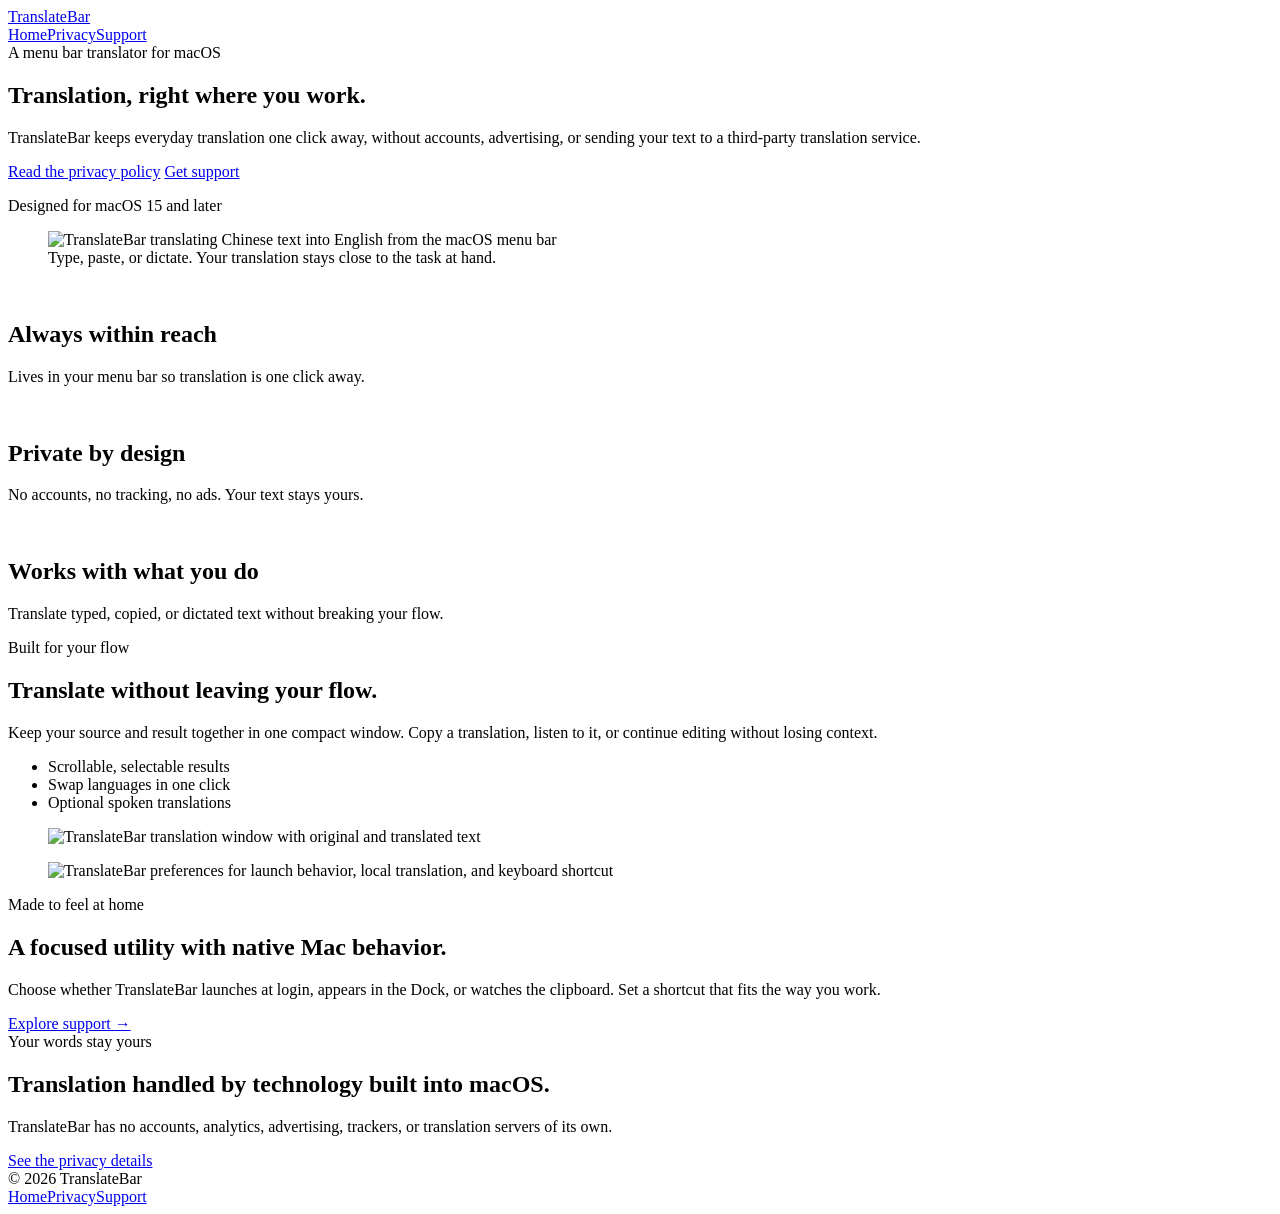
==== Website/index.html @ 60d1eb85 "Release v0.2.0" ====
<!doctype html>
<html lang="en">
<head>
  <meta charset="utf-8">
  <meta name="viewport" content="width=device-width, initial-scale=1">
  <meta name="description" content="Meet TranslateBar, a focused, private menu bar translation utility for macOS.">
  <title>TranslateBar — Translation, right where you work</title>
  <link rel="icon" type="image/png" href="/favicon.png?v=20260722-4">
  <link rel="stylesheet" href="/styles.css?v=20260722-3">
</head>
<body class="home-page">
  <header class="site-nav nav-shell glass-surface">
    <a class="brand" href="/" aria-label="TranslateBar home"><img src="/app-icon.png" alt="">TranslateBar</a>
    <nav class="nav-links" aria-label="Primary navigation"><a href="/" aria-current="page">Home</a><a href="/privacy/">Privacy</a><a href="/support/">Support</a></nav>
  </header>

  <main>
    <section class="hero shell-wide" aria-labelledby="hero-title">
      <div class="hero-copy">
        <span class="eyebrow">A menu bar translator for macOS</span>
        <h1 id="hero-title">Translation, right where you work.</h1>
        <p class="lede">TranslateBar keeps everyday translation one click away, without accounts, advertising, or sending your text to a third-party translation service.</p>
        <div class="hero-actions">
          <a class="button" href="/privacy/">Read the privacy policy</a>
          <a class="button button-secondary" href="/support/">Get support</a>
        </div>
        <p class="availability"><span aria-hidden="true"></span>Designed for macOS 15 and later</p>
      </div>

      <figure class="product-stage glass-surface">
        <div class="product-window">
          <img src="/assets/translatebar-window.png" alt="TranslateBar translating Chinese text into English from the macOS menu bar">
        </div>
        <figcaption>Type, paste, or dictate. Your translation stays close to the task at hand.</figcaption>
      </figure>
    </section>

    <section class="benefit-strip shell-wide glass-surface" aria-label="TranslateBar benefits">
      <article>
        <img src="/assets/feature-nearby.png" alt="" aria-hidden="true">
        <div><h2>Always within reach</h2><p>Lives in your menu bar so translation is one click away.</p></div>
      </article>
      <article>
        <img src="/assets/feature-private.png" alt="" aria-hidden="true">
        <div><h2>Private by design</h2><p>No accounts, no tracking, no ads. Your text stays yours.</p></div>
      </article>
      <article>
        <img src="/assets/feature-workflow.png" alt="" aria-hidden="true">
        <div><h2>Works with what you do</h2><p>Translate typed, copied, or dictated text without breaking your flow.</p></div>
      </article>
    </section>

    <section class="feature-module flow-module shell-wide glass-surface" aria-labelledby="flow-title">
      <div class="module-copy">
        <span class="eyebrow">Built for your flow</span>
        <h2 id="flow-title">Translate without leaving your flow.</h2>
        <p>Keep your source and result together in one compact window. Copy a translation, listen to it, or continue editing without losing context.</p>
        <ul class="detail-list">
          <li>Scrollable, selectable results</li>
          <li>Swap languages in one click</li>
          <li>Optional spoken translations</li>
        </ul>
      </div>
      <figure class="module-visual window-visual">
        <img src="/assets/translatebar-window.png" alt="TranslateBar translation window with original and translated text">
      </figure>
    </section>

    <section class="feature-module preferences-module shell-wide glass-surface" aria-labelledby="native-title">
      <figure class="module-visual preferences-visual">
        <img src="/assets/translatebar-preferences.png" alt="TranslateBar preferences for launch behavior, local translation, and keyboard shortcut">
      </figure>
      <div class="module-copy">
        <span class="eyebrow">Made to feel at home</span>
        <h2 id="native-title">A focused utility with native Mac behavior.</h2>
        <p>Choose whether TranslateBar launches at login, appears in the Dock, or watches the clipboard. Set a shortcut that fits the way you work.</p>
        <a class="text-link" href="/support/">Explore support <span aria-hidden="true">→</span></a>
      </div>
    </section>

    <section class="privacy-callout shell-wide glass-surface" aria-labelledby="privacy-title">
      <div>
        <span class="eyebrow">Your words stay yours</span>
        <h2 id="privacy-title">Translation handled by technology built into macOS.</h2>
        <p>TranslateBar has no accounts, analytics, advertising, trackers, or translation servers of its own.</p>
      </div>
      <a class="button button-secondary" href="/privacy/">See the privacy details</a>
    </section>
  </main>

  <footer class="site-footer shell-wide"><span>© 2026 TranslateBar</span><div><a href="/">Home</a><a href="/privacy/">Privacy</a><a href="/support/">Support</a></div></footer>
</body>
</html>
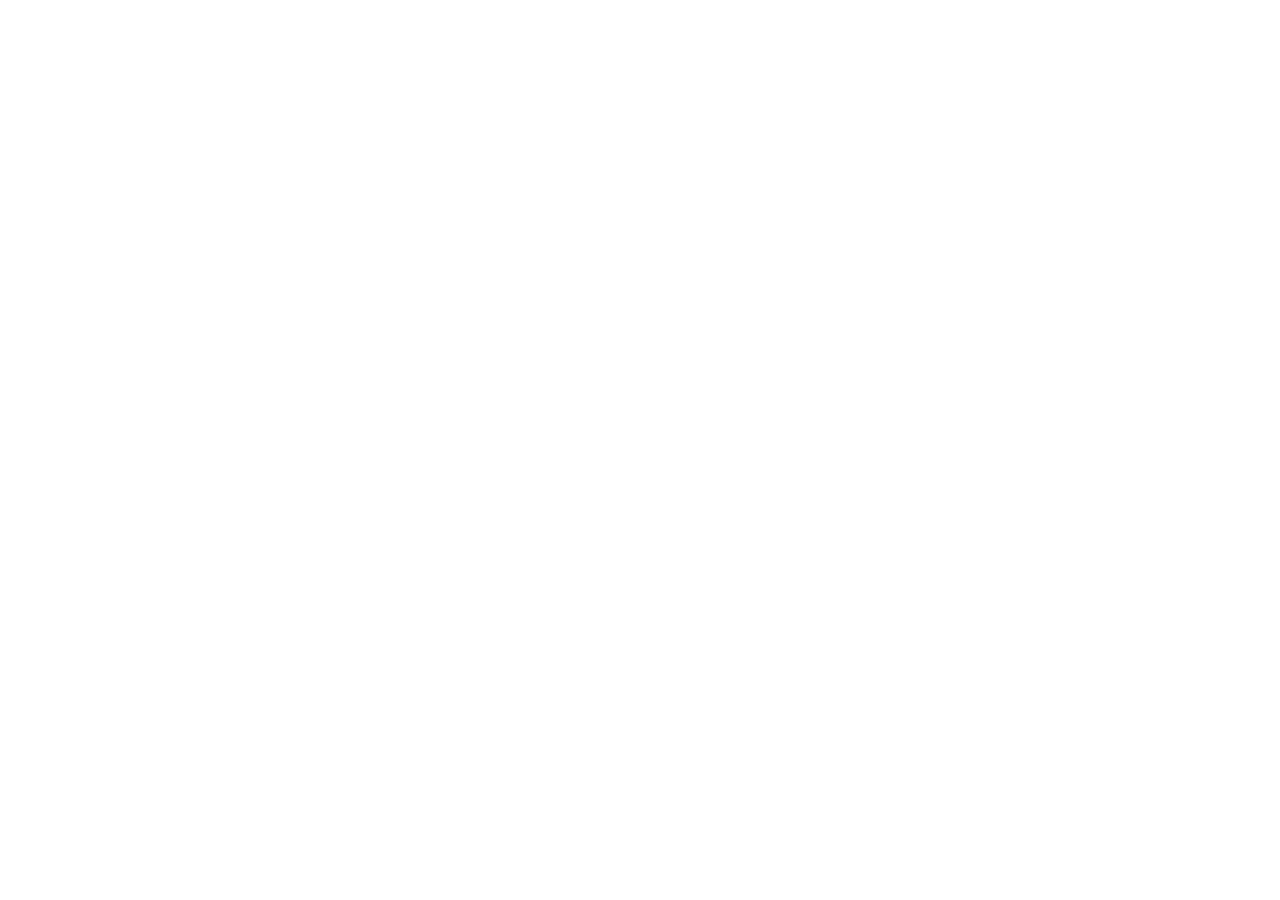
==== commit 43eb1203: "Point TranslateBar links to Arenovo and prepare legacy redirects" ====
--- a/Website/index.html
+++ b/Website/index.html
@@ -3,91 +3,14 @@
 <head>
   <meta charset="utf-8">
   <meta name="viewport" content="width=device-width, initial-scale=1">
-  <meta name="description" content="Meet TranslateBar, a focused, private menu bar translation utility for macOS.">
-  <title>TranslateBar — Translation, right where you work</title>
-  <link rel="icon" type="image/png" href="/favicon.png?v=20260722-4">
-  <link rel="stylesheet" href="/styles.css?v=20260722-3">
+  <meta http-equiv="refresh" content="0; url=https://www.arenovo.com/projects/translatebar/">
+  <link rel="canonical" href="https://www.arenovo.com/projects/translatebar/">
+  <title>TranslateBar — Arenovo</title>
 </head>
-<body class="home-page">
-  <header class="site-nav nav-shell glass-surface">
-    <a class="brand" href="/" aria-label="TranslateBar home"><img src="/app-icon.png" alt="">TranslateBar</a>
-    <nav class="nav-links" aria-label="Primary navigation"><a href="/" aria-current="page">Home</a><a href="/privacy/">Privacy</a><a href="/support/">Support</a></nav>
-  </header>
-
+<body>
   <main>
-    <section class="hero shell-wide" aria-labelledby="hero-title">
-      <div class="hero-copy">
-        <span class="eyebrow">A menu bar translator for macOS</span>
-        <h1 id="hero-title">Translation, right where you work.</h1>
-        <p class="lede">TranslateBar keeps everyday translation one click away, without accounts, advertising, or sending your text to a third-party translation service.</p>
-        <div class="hero-actions">
-          <a class="button" href="/privacy/">Read the privacy policy</a>
-          <a class="button button-secondary" href="/support/">Get support</a>
-        </div>
-        <p class="availability"><span aria-hidden="true"></span>Designed for macOS 15 and later</p>
-      </div>
-
-      <figure class="product-stage glass-surface">
-        <div class="product-window">
-          <img src="/assets/translatebar-window.png" alt="TranslateBar translating Chinese text into English from the macOS menu bar">
-        </div>
-        <figcaption>Type, paste, or dictate. Your translation stays close to the task at hand.</figcaption>
-      </figure>
-    </section>
-
-    <section class="benefit-strip shell-wide glass-surface" aria-label="TranslateBar benefits">
-      <article>
-        <img src="/assets/feature-nearby.png" alt="" aria-hidden="true">
-        <div><h2>Always within reach</h2><p>Lives in your menu bar so translation is one click away.</p></div>
-      </article>
-      <article>
-        <img src="/assets/feature-private.png" alt="" aria-hidden="true">
-        <div><h2>Private by design</h2><p>No accounts, no tracking, no ads. Your text stays yours.</p></div>
-      </article>
-      <article>
-        <img src="/assets/feature-workflow.png" alt="" aria-hidden="true">
-        <div><h2>Works with what you do</h2><p>Translate typed, copied, or dictated text without breaking your flow.</p></div>
-      </article>
-    </section>
-
-    <section class="feature-module flow-module shell-wide glass-surface" aria-labelledby="flow-title">
-      <div class="module-copy">
-        <span class="eyebrow">Built for your flow</span>
-        <h2 id="flow-title">Translate without leaving your flow.</h2>
-        <p>Keep your source and result together in one compact window. Copy a translation, listen to it, or continue editing without losing context.</p>
-        <ul class="detail-list">
-          <li>Scrollable, selectable results</li>
-          <li>Swap languages in one click</li>
-          <li>Optional spoken translations</li>
-        </ul>
-      </div>
-      <figure class="module-visual window-visual">
-        <img src="/assets/translatebar-window.png" alt="TranslateBar translation window with original and translated text">
-      </figure>
-    </section>
-
-    <section class="feature-module preferences-module shell-wide glass-surface" aria-labelledby="native-title">
-      <figure class="module-visual preferences-visual">
-        <img src="/assets/translatebar-preferences.png" alt="TranslateBar preferences for launch behavior, local translation, and keyboard shortcut">
-      </figure>
-      <div class="module-copy">
-        <span class="eyebrow">Made to feel at home</span>
-        <h2 id="native-title">A focused utility with native Mac behavior.</h2>
-        <p>Choose whether TranslateBar launches at login, appears in the Dock, or watches the clipboard. Set a shortcut that fits the way you work.</p>
-        <a class="text-link" href="/support/">Explore support <span aria-hidden="true">→</span></a>
-      </div>
-    </section>
-
-    <section class="privacy-callout shell-wide glass-surface" aria-labelledby="privacy-title">
-      <div>
-        <span class="eyebrow">Your words stay yours</span>
-        <h2 id="privacy-title">Translation handled by technology built into macOS.</h2>
-        <p>TranslateBar has no accounts, analytics, advertising, trackers, or translation servers of its own.</p>
-      </div>
-      <a class="button button-secondary" href="/privacy/">See the privacy details</a>
-    </section>
+    <h1>TranslateBar has moved</h1>
+    <p><a href="https://www.arenovo.com/projects/translatebar/">Continue to TranslateBar on Arenovo</a>.</p>
   </main>
-
-  <footer class="site-footer shell-wide"><span>© 2026 TranslateBar</span><div><a href="/">Home</a><a href="/privacy/">Privacy</a><a href="/support/">Support</a></div></footer>
 </body>
 </html>
